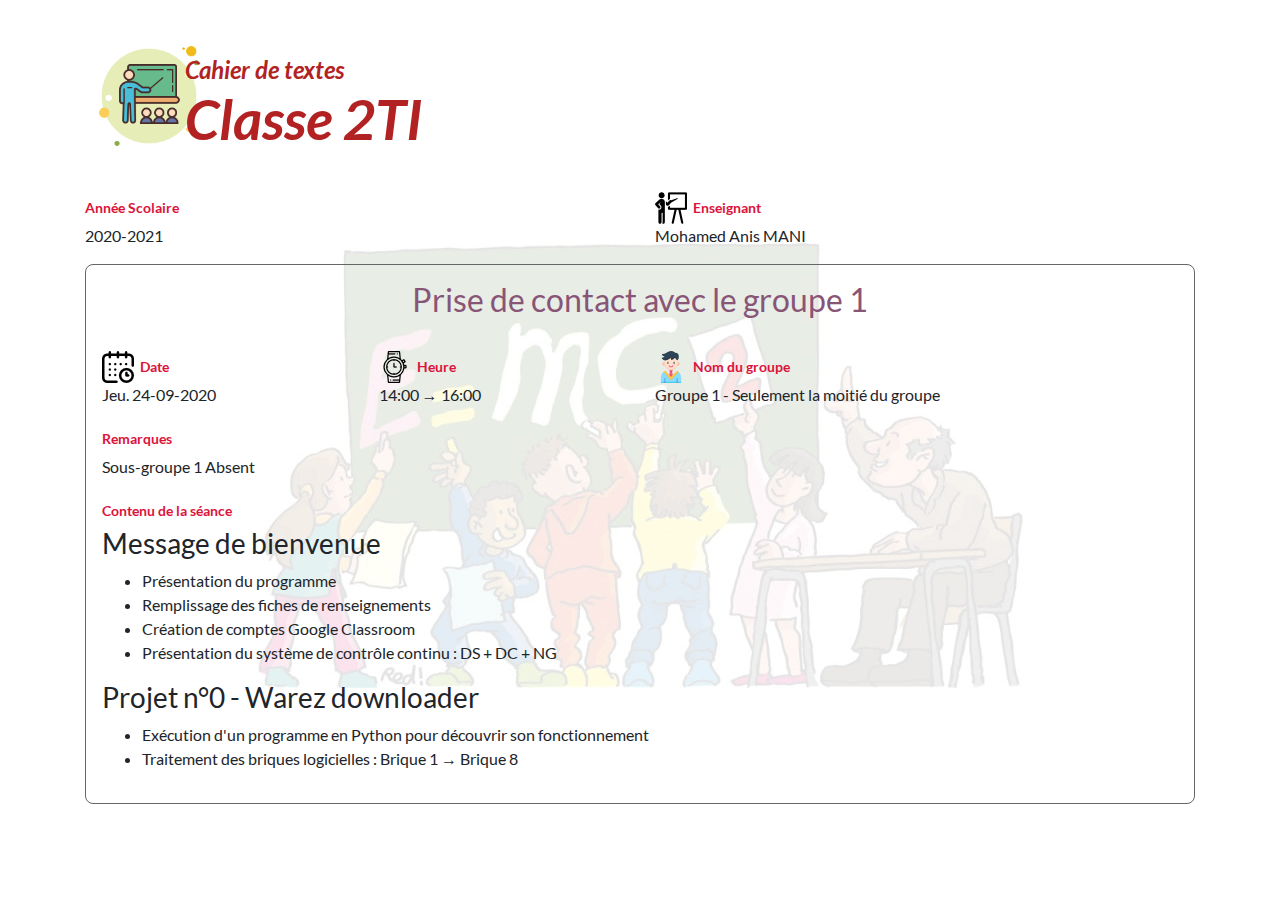
==== 2ti.html @ a65fc450 "first commit" ====
<!DOCTYPE html>
<html lang="en">

<head>
  <meta charset="UTF-8">
  <meta name="viewport" content="width=device-width, initial-scale=1.0">
  <title>Cahier de textes - 2TI</title>
  <link rel="stylesheet" href="styles/bootstrap.min.css">
  <link rel="stylesheet" href="styles/fonts.css">
  <link rel="stylesheet" href="styles/style.css">
</head>

<body>
  <main class="container">
    <h1>Classe 2TI</h1>
    <div class="row">
      <div class="col-sm-6 annee-scolaire">2020-2021</div>
      <div class="col-sm-6 enseignant">Mohamed Anis MANI</div>
    </div>

    <section>
      <h2>Prise de contact avec le groupe 1</h2>
      <div class="row">
        <div class="col-sm-3 date">Jeu. 24-09-2020</div>
        <div class="col-sm-3 heure">14:00 &rarr; 16:00</div>
        <div class="col-sm-6 groupe">Groupe 1 - Seulement la moitié du groupe</div>
      </div>
      <div class="remarque">Sous-groupe 1 Absent</div>
      <div class="travail">
        <h3>Message de bienvenue</h3>
        <ul>
          <li>Présentation du programme</li>
          <li>Remplissage des fiches de renseignements</li>
          <li>Création de comptes Google Classroom</li>
          <li>Présentation du système de contrôle continu : DS + DC + NG</li>
        </ul>

        <h3>Projet n°0 - Warez downloader</h3>
        <ul>
          <li>Exécution d'un programme en Python pour découvrir son fonctionnement</li>
          <li>Traitement des briques logicielles : Brique 1 &rarr; Brique 8</li>
        </ul>
      </div>
    </section>

  </main>
  <script src="scripts/jquery.min.js"></script>
  <script src="scripts/bootstrap.min.js"></script>
</body>

</html>
---- styles/fonts.css ----
/* latin-ext */
@font-face {
    font-family: 'Lato';
    font-style: italic;
    font-weight: 100;
    font-display: swap;
    src: local('Lato Hairline Italic'), local('Lato-HairlineItalic'), url(../fonts/S6u-w4BMUTPHjxsIPx-mPCLQ7A.woff2) format('woff2');
    unicode-range: U+0100-024F, U+0259, U+1E00-1EFF, U+2020, U+20A0-20AB, U+20AD-20CF, U+2113, U+2C60-2C7F, U+A720-A7FF;
  }
  /* latin */
  @font-face {
    font-family: 'Lato';
    font-style: italic;
    font-weight: 100;
    font-display: swap;
    src: local('Lato Hairline Italic'), local('Lato-HairlineItalic'), url(../fonts/S6u-w4BMUTPHjxsIPx-oPCI.woff2) format('woff2');
    unicode-range: U+0000-00FF, U+0131, U+0152-0153, U+02BB-02BC, U+02C6, U+02DA, U+02DC, U+2000-206F, U+2074, U+20AC, U+2122, U+2191, U+2193, U+2212, U+2215, U+FEFF, U+FFFD;
  }
  /* latin-ext */
  @font-face {
    font-family: 'Lato';
    font-style: italic;
    font-weight: 300;
    font-display: swap;
    src: local('Lato Light Italic'), local('Lato-LightItalic'), url(../fonts/S6u_w4BMUTPHjxsI9w2_FQft1dw.woff2) format('woff2');
    unicode-range: U+0100-024F, U+0259, U+1E00-1EFF, U+2020, U+20A0-20AB, U+20AD-20CF, U+2113, U+2C60-2C7F, U+A720-A7FF;
  }
  /* latin */
  @font-face {
    font-family: 'Lato';
    font-style: italic;
    font-weight: 300;
    font-display: swap;
    src: local('Lato Light Italic'), local('Lato-LightItalic'), url(../fonts/S6u_w4BMUTPHjxsI9w2_Gwft.woff2) format('woff2');
    unicode-range: U+0000-00FF, U+0131, U+0152-0153, U+02BB-02BC, U+02C6, U+02DA, U+02DC, U+2000-206F, U+2074, U+20AC, U+2122, U+2191, U+2193, U+2212, U+2215, U+FEFF, U+FFFD;
  }
  /* latin-ext */
  @font-face {
    font-family: 'Lato';
    font-style: italic;
    font-weight: 400;
    font-display: swap;
    src: local('Lato Italic'), local('Lato-Italic'), url(../fonts/S6u8w4BMUTPHjxsAUi-qJCY.woff2) format('woff2');
    unicode-range: U+0100-024F, U+0259, U+1E00-1EFF, U+2020, U+20A0-20AB, U+20AD-20CF, U+2113, U+2C60-2C7F, U+A720-A7FF;
  }
  /* latin */
  @font-face {
    font-family: 'Lato';
    font-style: italic;
    font-weight: 400;
    font-display: swap;
    src: local('Lato Italic'), local('Lato-Italic'), url(../fonts/S6u8w4BMUTPHjxsAXC-q.woff2) format('woff2');
    unicode-range: U+0000-00FF, U+0131, U+0152-0153, U+02BB-02BC, U+02C6, U+02DA, U+02DC, U+2000-206F, U+2074, U+20AC, U+2122, U+2191, U+2193, U+2212, U+2215, U+FEFF, U+FFFD;
  }
  /* latin-ext */
  @font-face {
    font-family: 'Lato';
    font-style: italic;
    font-weight: 700;
    font-display: swap;
    src: local('Lato Bold Italic'), local('Lato-BoldItalic'), url(../fonts/S6u_w4BMUTPHjxsI5wq_FQft1dw.woff2) format('woff2');
    unicode-range: U+0100-024F, U+0259, U+1E00-1EFF, U+2020, U+20A0-20AB, U+20AD-20CF, U+2113, U+2C60-2C7F, U+A720-A7FF;
  }
  /* latin */
  @font-face {
    font-family: 'Lato';
    font-style: italic;
    font-weight: 700;
    font-display: swap;
    src: local('Lato Bold Italic'), local('Lato-BoldItalic'), url(../fonts/S6u_w4BMUTPHjxsI5wq_Gwft.woff2) format('woff2');
    unicode-range: U+0000-00FF, U+0131, U+0152-0153, U+02BB-02BC, U+02C6, U+02DA, U+02DC, U+2000-206F, U+2074, U+20AC, U+2122, U+2191, U+2193, U+2212, U+2215, U+FEFF, U+FFFD;
  }
  /* latin-ext */
  @font-face {
    font-family: 'Lato';
    font-style: italic;
    font-weight: 900;
    font-display: swap;
    src: local('Lato Black Italic'), local('Lato-BlackItalic'), url(../fonts/S6u_w4BMUTPHjxsI3wi_FQft1dw.woff2) format('woff2');
    unicode-range: U+0100-024F, U+0259, U+1E00-1EFF, U+2020, U+20A0-20AB, U+20AD-20CF, U+2113, U+2C60-2C7F, U+A720-A7FF;
  }
  /* latin */
  @font-face {
    font-family: 'Lato';
    font-style: italic;
    font-weight: 900;
    font-display: swap;
    src: local('Lato Black Italic'), local('Lato-BlackItalic'), url(../fonts/S6u_w4BMUTPHjxsI3wi_Gwft.woff2) format('woff2');
    unicode-range: U+0000-00FF, U+0131, U+0152-0153, U+02BB-02BC, U+02C6, U+02DA, U+02DC, U+2000-206F, U+2074, U+20AC, U+2122, U+2191, U+2193, U+2212, U+2215, U+FEFF, U+FFFD;
  }
  /* latin-ext */
  @font-face {
    font-family: 'Lato';
    font-style: normal;
    font-weight: 100;
    font-display: swap;
    src: local('Lato Hairline'), local('Lato-Hairline'), url(../fonts/S6u8w4BMUTPHh30AUi-qJCY.woff2) format('woff2');
    unicode-range: U+0100-024F, U+0259, U+1E00-1EFF, U+2020, U+20A0-20AB, U+20AD-20CF, U+2113, U+2C60-2C7F, U+A720-A7FF;
  }
  /* latin */
  @font-face {
    font-family: 'Lato';
    font-style: normal;
    font-weight: 100;
    font-display: swap;
    src: local('Lato Hairline'), local('Lato-Hairline'), url(../fonts/S6u8w4BMUTPHh30AXC-q.woff2) format('woff2');
    unicode-range: U+0000-00FF, U+0131, U+0152-0153, U+02BB-02BC, U+02C6, U+02DA, U+02DC, U+2000-206F, U+2074, U+20AC, U+2122, U+2191, U+2193, U+2212, U+2215, U+FEFF, U+FFFD;
  }
  /* latin-ext */
  @font-face {
    font-family: 'Lato';
    font-style: normal;
    font-weight: 300;
    font-display: swap;
    src: local('Lato Light'), local('Lato-Light'), url(../fonts/S6u9w4BMUTPHh7USSwaPGR_p.woff2) format('woff2');
    unicode-range: U+0100-024F, U+0259, U+1E00-1EFF, U+2020, U+20A0-20AB, U+20AD-20CF, U+2113, U+2C60-2C7F, U+A720-A7FF;
  }
  /* latin */
  @font-face {
    font-family: 'Lato';
    font-style: normal;
    font-weight: 300;
    font-display: swap;
    src: local('Lato Light'), local('Lato-Light'), url(../fonts/S6u9w4BMUTPHh7USSwiPGQ.woff2) format('woff2');
    unicode-range: U+0000-00FF, U+0131, U+0152-0153, U+02BB-02BC, U+02C6, U+02DA, U+02DC, U+2000-206F, U+2074, U+20AC, U+2122, U+2191, U+2193, U+2212, U+2215, U+FEFF, U+FFFD;
  }
  /* latin-ext */
  @font-face {
    font-family: 'Lato';
    font-style: normal;
    font-weight: 400;
    font-display: swap;
    src: local('Lato Regular'), local('Lato-Regular'), url(../fonts/S6uyw4BMUTPHjxAwXjeu.woff2) format('woff2');
    unicode-range: U+0100-024F, U+0259, U+1E00-1EFF, U+2020, U+20A0-20AB, U+20AD-20CF, U+2113, U+2C60-2C7F, U+A720-A7FF;
  }
  /* latin */
  @font-face {
    font-family: 'Lato';
    font-style: normal;
    font-weight: 400;
    font-display: swap;
    src: local('Lato Regular'), local('Lato-Regular'), url(../fonts/S6uyw4BMUTPHjx4wXg.woff2) format('woff2');
    unicode-range: U+0000-00FF, U+0131, U+0152-0153, U+02BB-02BC, U+02C6, U+02DA, U+02DC, U+2000-206F, U+2074, U+20AC, U+2122, U+2191, U+2193, U+2212, U+2215, U+FEFF, U+FFFD;
  }
  /* latin-ext */
  @font-face {
    font-family: 'Lato';
    font-style: normal;
    font-weight: 700;
    font-display: swap;
    src: local('Lato Bold'), local('Lato-Bold'), url(../fonts/S6u9w4BMUTPHh6UVSwaPGR_p.woff2) format('woff2');
    unicode-range: U+0100-024F, U+0259, U+1E00-1EFF, U+2020, U+20A0-20AB, U+20AD-20CF, U+2113, U+2C60-2C7F, U+A720-A7FF;
  }
  /* latin */
  @font-face {
    font-family: 'Lato';
    font-style: normal;
    font-weight: 700;
    font-display: swap;
    src: local('Lato Bold'), local('Lato-Bold'), url(../fonts/S6u9w4BMUTPHh6UVSwiPGQ.woff2) format('woff2');
    unicode-range: U+0000-00FF, U+0131, U+0152-0153, U+02BB-02BC, U+02C6, U+02DA, U+02DC, U+2000-206F, U+2074, U+20AC, U+2122, U+2191, U+2193, U+2212, U+2215, U+FEFF, U+FFFD;
  }
  /* latin-ext */
  @font-face {
    font-family: 'Lato';
    font-style: normal;
    font-weight: 900;
    font-display: swap;
    src: local('Lato Black'), local('Lato-Black'), url(../fonts/S6u9w4BMUTPHh50XSwaPGR_p.woff2) format('woff2');
    unicode-range: U+0100-024F, U+0259, U+1E00-1EFF, U+2020, U+20A0-20AB, U+20AD-20CF, U+2113, U+2C60-2C7F, U+A720-A7FF;
  }
  /* latin */
  @font-face {
    font-family: 'Lato';
    font-style: normal;
    font-weight: 900;
    font-display: swap;
    src: local('Lato Black'), local('Lato-Black'), url(../fonts/S6u9w4BMUTPHh50XSwiPGQ.woff2) format('woff2');
    unicode-range: U+0000-00FF, U+0131, U+0152-0153, U+02BB-02BC, U+02C6, U+02DA, U+02DC, U+2000-206F, U+2074, U+20AC, U+2122, U+2191, U+2193, U+2212, U+2215, U+FEFF, U+FFFD;
  }
---- styles/style.css ----
body {
  font-family: 'Lato';
  background: transparent url(../images/bg.jpg) no-repeat center center fixed;
}

.general-infos {
  display: flex;
}

.annee-scolaire::before {
  content: "Année Scolaire";
}

.enseignant::before {
  content: "Enseignant"
}

section {
	margin: 1rem 0;
	padding: 1rem;
	border: #666 solid thin;
	border-radius: 0.5rem;
}

.date::before {
  content: "Date";
}

.heure::before {
  content: "Heure";
}

.groupe::before {
  content: "Nom du groupe";
}

.remarque::before {
  content: "Remarques";
}

.travail::before {
  content: "Contenu de la séance";
}

.annee-scolaire::before, .enseignant::before, .date::before, .heure::before, .groupe::before, .remarque::before, .travail::before {
	display: block;
	font-size: 0.9rem;
	font-weight: bold;
	color: crimson;
	line-height: 32px;
}

.enseignant::before {
	background: transparent url(../images/teacher.png) no-repeat;
	padding-left: 38px;
}

.groupe::before {
	background: transparent url(../images/student.png) no-repeat;
	padding-left: 38px;
}

.date::before {
	background: transparent url(../images/calendar.png) no-repeat;
	padding-left: 38px;
}

.heure::before {
	background: transparent url(../images/watch.png) no-repeat;
	padding-left: 38px;
}

.remarque, .travail {
  margin: 1rem 0;
}

h1 {
	margin: 2rem 0 2rem;
	color: firebrick;
	font-style: italic;
	font-weight: bold;
	font-size: 3.5rem;
	background: transparent url(../images/classroom.png) no-repeat left center scroll;
	height: 128px;
	background-size: contain;
	padding-left: 100px;
}

h1::before {
	content: "Cahier de textes";
	font-size: 1.5rem;
	display: block;
	padding-top: 24px;
}

h2 {
  margin: 0 0 2rem;
  text-align: center;
  color: #857;
}
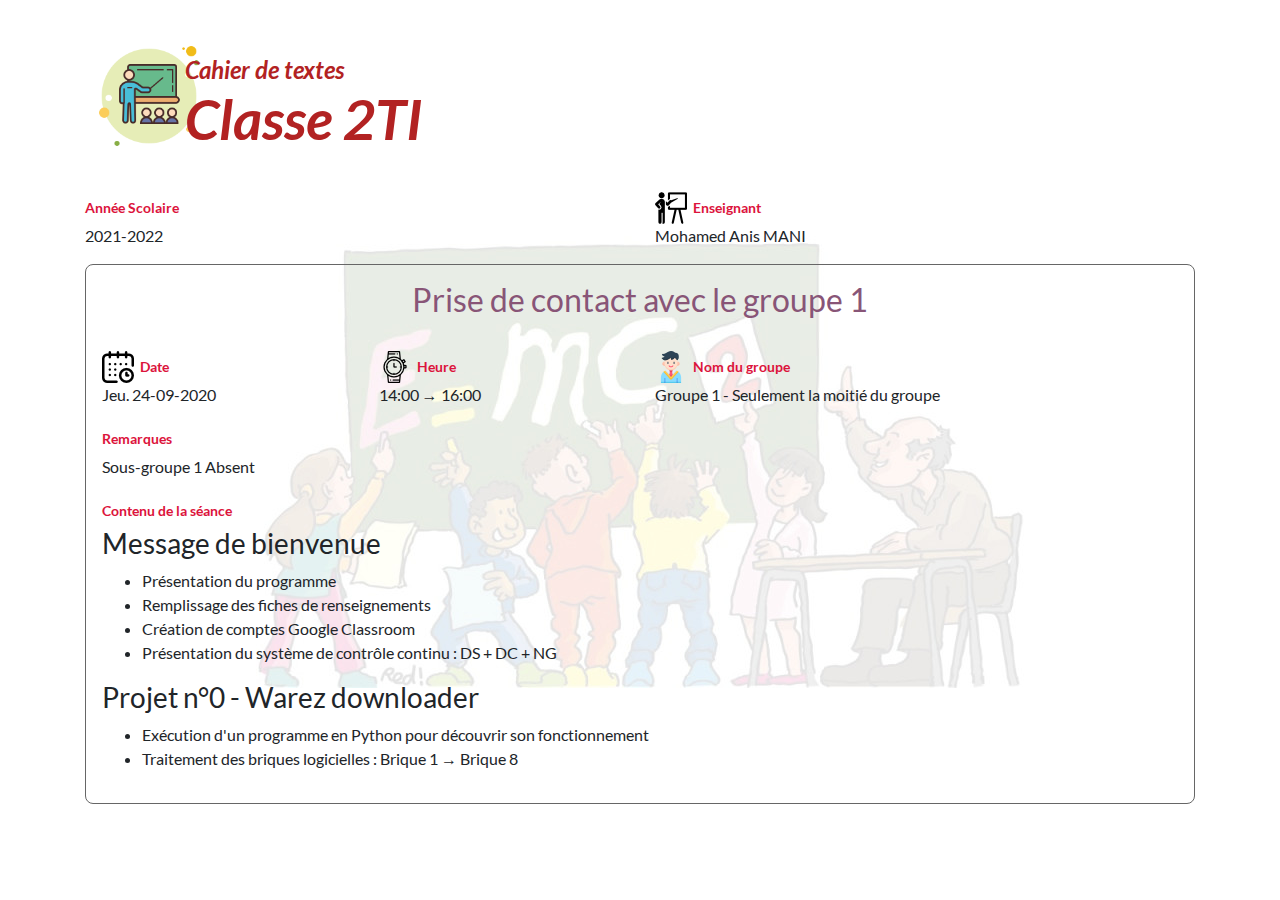
==== commit 83ef98b9: "Mise à jour Cahier de textes" ====
--- a/2ti.html
+++ b/2ti.html
@@ -14,7 +14,7 @@
   <main class="container">
     <h1>Classe 2TI</h1>
     <div class="row">
-      <div class="col-sm-6 annee-scolaire">2020-2021</div>
+      <div class="col-sm-6 annee-scolaire">2021-2022</div>
       <div class="col-sm-6 enseignant">Mohamed Anis MANI</div>
     </div>
 
